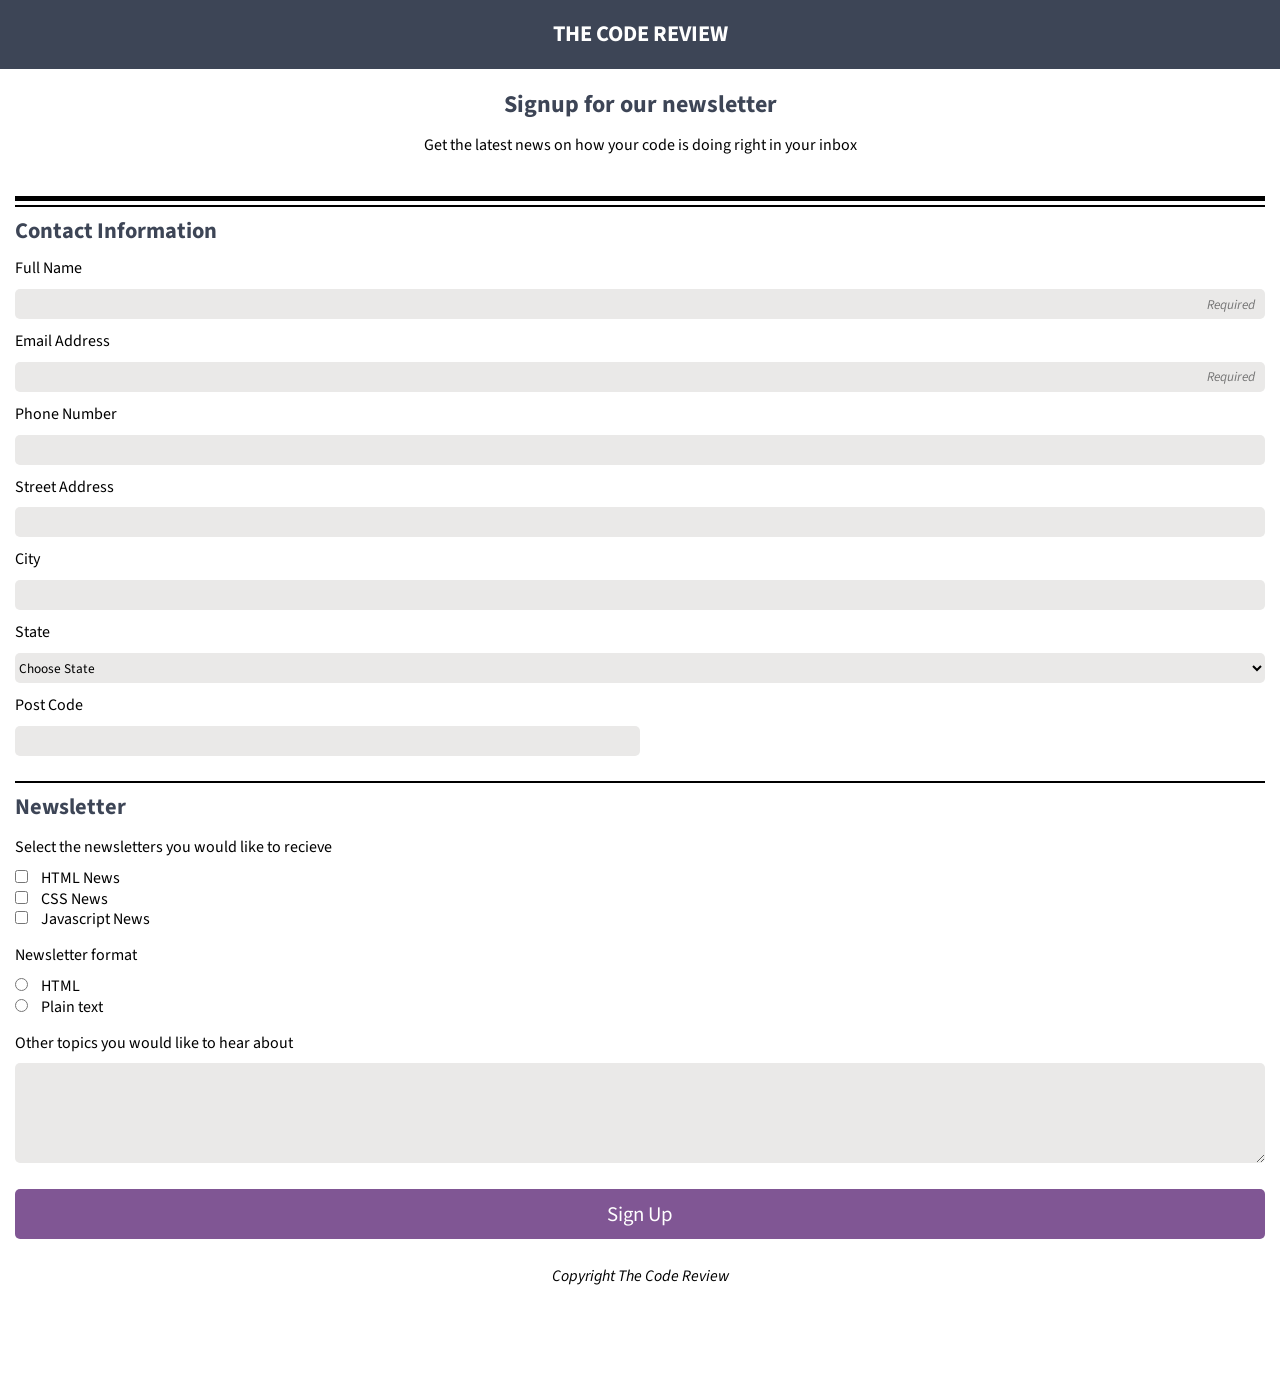
==== index.html @ 75476a8d "file loc change corrected inproper file location" ====
<!DOCTYPE html>
<html lang="en">
<head>
    <meta charset="UTF-8">
    <meta http-equiv="X-UA-Compatible" content="IE=edge">
    <meta name="viewport" content="width=device-width, initial-scale=1.0">
    <title>The Code Review</title>
    <link rel="preconnect" href="https://fonts.gstatic.com">
    <link href="https://fonts.googleapis.com/css2?family=Source+Sans+Pro&display=swap" rel="stylesheet">
    <link rel="stylesheet" href="css/styles.css">
</head>

<body>
    <h1 class="main-header">THE CODE REVIEW</h1>

    <div class="blurb">
        <h2>Signup for our newsletter</h2>
        <p>Get the latest news on how your code is doing right in your inbox</p>
    </div>

    <form>
        <fieldset class="fset1">
            <legend>Contact Information</legend>
                <label for="fname">Full Name</label>
                <input type="text" id="fname" name="fname" placeholder="Required">

                <label for="email">Email Address</label>
                <input type="email" id="email" name="email" placeholder="Required">

                <label for="phone">Phone Number</label>
                <input type="tel" id="phone" name="phone" maxlength="10" pattern="[+]{1}[0-9]{11,14}">

                <label for="address">Street Address</label>
                <input type="text" id="address" name="address">

                <label for="city">City</label>
                <input type="text" id="city" name="city">

                <label for="state">State</label>
                <select id="state" name="state">
                    <option value="" disabled selected>Choose State</option>
                    <option value="vic">Victoria</option>
                    <option value="nsw">New South Wales</option>
                    <option value="qld">Queensland</option>
                    <option value="tas">Tasmania</option>
                    <option value="sa">South Australia</option>
                    <option value="wa">Western Australia</option>
                    <option value="act">Australian Capital Territory</option>
                    <option value="nt">Northern Territory</option>
                </select> 
                
                <label for="pcode">Post Code</label>
                <input type="zip" id="pcode" name="pcode" min="4" maxlength="4">

        </fieldset>
                
        <fieldset class="fset2">
            <legend>Newsletter</legend>
                <p>Select the newsletters you would like to recieve</p>
                <div class="labelpairing">
                    <input type="checkbox" id="htmlnews" name="htmlnews" value="htmlnews">
                    <label for="htmlnews">HTML News</label>
                </div>
                    <div class="labelpairing">
                    <input type="checkbox" id="cssnews" name="cssnews" value="cssnews">
                    <label for="cssnews">CSS News</label>
                </div>
                <div class="labelpairing">
                    <input type="checkbox" id="javanews" name="javanews" value="javanews">
                    <label for="javanews">Javascript News</label>
                </div>
                <p>Newsletter format</p>
                <div class="labelpairing">
                    <input type="radio" id="html" name="html" value="html">
                    <label for="html">HTML</label>
                </div>
                <div class="labelpairing">
                    <input type="radio" id="ptext" name="html" value="ptext">
                    <label for="ptext">Plain text</label>
                </div>

                <label for="othertopics">Other topics you would like to hear about
                <textarea id="othertopics" name="othertopics" cols="20"></textarea>
                
                <input type="submit" value="Sign Up"> 
        </fieldset>
    </form>

    <footer>
        <p><i>Copyright The Code Review</i></p>
    </footer>
</body>
</html>
---- css/styles.css ----
/* Global Styles */

:root {
    --blue: #1e90ff;
    --white: #ffffff; 
}

* {
    box-sizing: border-box;
    line-height: 1.3;
    margin: 0;
    padding: 0;
    font-family: 'Source Sans Pro', sans-serif;
    border: none;
} 

.main-header {
    color: white;
    background-color: #3D4556;
    text-align: center;
    padding: 20px;
    font-size: 1.4em;
}

h2 {
    color: #3D4556;
    font: bold;
}

.blurb {
    text-align: center;
    padding: 20px 15px 2px;
}

.blurb > p {
    border-bottom: 5px solid;
    padding: 15px 10px 40px;
}

.blurb > p::after {
    content: "";
    position: absolute;
    padding-top: 30px;
    border-bottom: 1px solid;
}

input::placeholder {
    text-align: right;
    font-style: italic;
    padding-right: 10px;
}

#pcode {
    max-width: 50%;
}

/* Form Styles */

form {
    padding: 2px 15px;
}

footer {
    text-align: center;
    margin-bottom: 100px;
}

.fset1,
.fset2 {
    display: flex;
    border: none;
    flex-direction: column;
    padding: 10px 0 25px;
    border-top: 2px solid; 
}

legend {
    float: left;
    font-size: 1.4em;
    font-weight: bold;
    color: #3D4556;
}


input[type=submit] {
    background-color: #805694;
    width: 100%;
    height: 50px;
    font-size: 1.3em;
    border-radius: 5px;
    margin-top: 20px;
    color: white;
}
/* Fieldset 1 */

.fset1 > input,
select {
    background-color: #EAE9E8;
    width: 100%;
    height: 30px;
    border-radius: 5px;
    margin: 0;
}

.fset1 > label {
    padding: 12px 0px 10px;

}
/* Fieldset 2 */
.fset2 > p {
    padding: 15px 0px 10px;
}
.labelpairing {
    flex-direction: row;
}

input[type="checkbox"],
input[type="radio"] {
  margin-right: 10px;
} 

.fset2 > label:last-child {
    padding-top: 15px;
}

textarea {
    width: 100%;
    height: 100px;
    margin-top: 10px;
    border-radius: 5px;
    background-color: #EAE9E8;
}
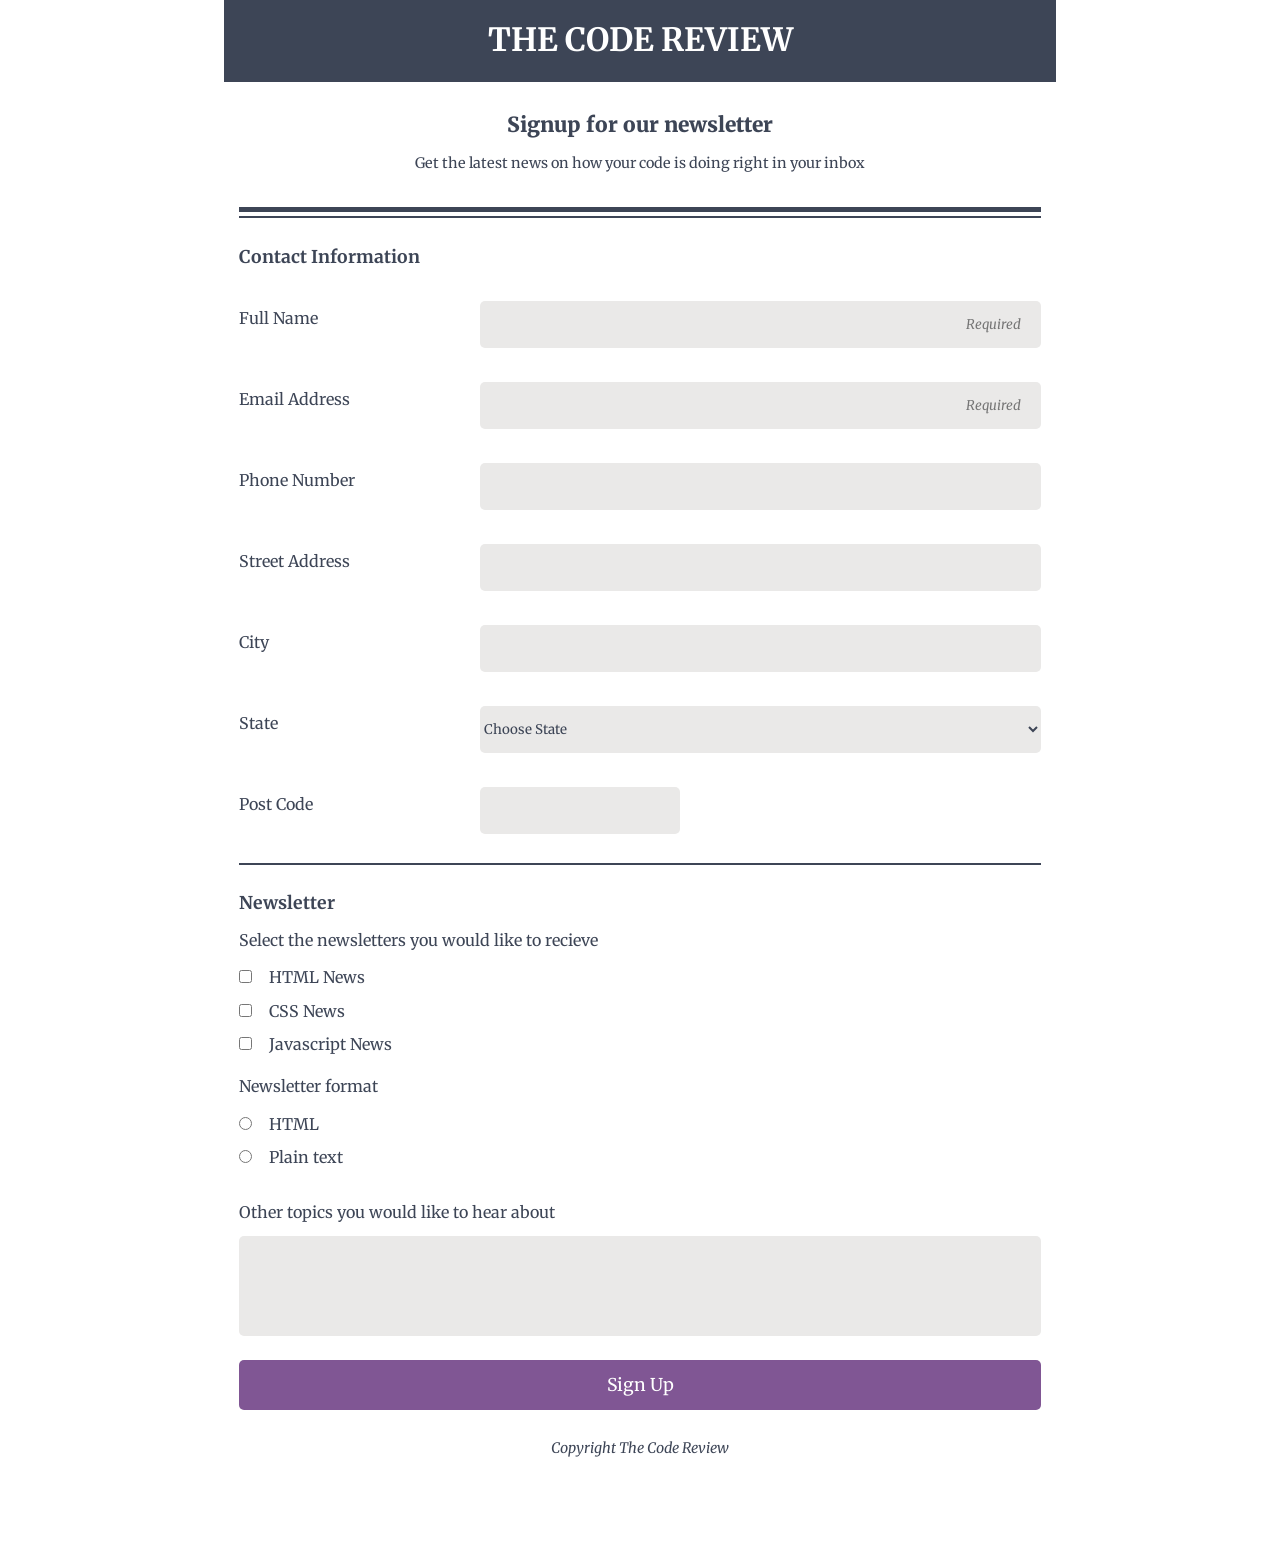
==== commit 1f19b627: "FINAL FINAL css and html fixes" ====
--- a/index.html
+++ b/index.html
@@ -5,8 +5,9 @@
     <meta http-equiv="X-UA-Compatible" content="IE=edge">
     <meta name="viewport" content="width=device-width, initial-scale=1.0">
     <title>The Code Review</title>
-    <link rel="preconnect" href="https://fonts.gstatic.com">
-    <link href="https://fonts.googleapis.com/css2?family=Source+Sans+Pro&display=swap" rel="stylesheet">
+    <link rel="preconnect" href="https://fonts.googleapis.com">
+    <link rel="preconnect" href="https://fonts.gstatic.com" crossorigin>
+    <link href="https://fonts.googleapis.com/css2?family=Merriweather:wght@400;700;900&display=swap" rel="stylesheet"> 
     <link rel="stylesheet" href="css/styles.css">
 </head>
 
@@ -21,37 +22,52 @@
     <form>
         <fieldset class="fset1">
             <legend>Contact Information</legend>
-                <label for="fname">Full Name</label>
-                <input type="text" id="fname" name="fname" placeholder="Required">
 
-                <label for="email">Email Address</label>
-                <input type="email" id="email" name="email" placeholder="Required">
+                <div class="mediapair">
+                    <label for="fname">Full Name</label>
+                    <input type="text" id="fname" name="fname" placeholder="Required" required>
+                </div>
 
-                <label for="phone">Phone Number</label>
-                <input type="tel" id="phone" name="phone" maxlength="10" pattern="[+]{1}[0-9]{11,14}">
+                <div class="mediapair">
+                    <label for="email">Email Address</label>
+                    <input type="email" id="email" name="email" placeholder="Required" required>
+                </div>
 
-                <label for="address">Street Address</label>
-                <input type="text" id="address" name="address">
+                <div class="mediapair">
+                    <label for="phone">Phone Number</label>
+                    <input type="tel" id="phone" name="phone" maxlength="10" pattern="[+]{1}[0-9]{11,14}">
+                </div>
 
-                <label for="city">City</label>
-                <input type="text" id="city" name="city">
+                <div class="mediapair">
+                    <label for="address">Street Address</label>
+                    <input type="text" id="address" name="address">
+                </div>
 
-                <label for="state">State</label>
-                <select id="state" name="state">
-                    <option value="" disabled selected>Choose State</option>
-                    <option value="vic">Victoria</option>
-                    <option value="nsw">New South Wales</option>
-                    <option value="qld">Queensland</option>
-                    <option value="tas">Tasmania</option>
-                    <option value="sa">South Australia</option>
-                    <option value="wa">Western Australia</option>
-                    <option value="act">Australian Capital Territory</option>
-                    <option value="nt">Northern Territory</option>
-                </select> 
+                <div class="mediapair">
+                    <label for="city">City</label>
+                    <input type="text" id="city" name="city">
+                </div>
+
+                <div class="mediapair">
+                    <label for="state">State</label>
+                    <select id="state" name="state">
+                        <option value="" disabled selected>Choose State</option>
+                        <option value="vic">Victoria</option>
+                        <option value="nsw">New South Wales</option>
+                        <option value="qld">Queensland</option>
+                        <option value="tas">Tasmania</option>
+                        <option value="sa">South Australia</option>
+                        <option value="wa">Western Australia</option>
+                        <option value="act">Australian Capital Territory</option>
+                        <option value="nt">Northern Territory</option>
+                    </select> 
+                </div>
                 
-                <label for="pcode">Post Code</label>
-                <input type="zip" id="pcode" name="pcode" min="4" maxlength="4">
-
+                <div class="mediapair">
+                    <label for="pcode">Post Code</label>
+                    <br>
+                    <input type="number" id="pcode" name="pcode">
+                </div>
         </fieldset>
                 
         <fieldset class="fset2">
@@ -78,11 +94,13 @@
                     <input type="radio" id="ptext" name="html" value="ptext">
                     <label for="ptext">Plain text</label>
                 </div>
+                <br>
+                <div class="labelpairing">
+                    <label for="othertopics">Other topics you would like to hear about</label>
+                    <textarea id="othertopics" name="othertopics" cols="20"></textarea>
+                </div>
 
-                <label for="othertopics">Other topics you would like to hear about
-                <textarea id="othertopics" name="othertopics" cols="20"></textarea>
-                
-                <input type="submit" value="Sign Up"> 
+                <input type="submit" id="submit" value="Sign Up"> 
         </fieldset>
     </form>
 
--- a/css/styles.css
+++ b/css/styles.css
@@ -1,17 +1,15 @@
 /* Global Styles */
 
-:root {
-    --blue: #1e90ff;
-    --white: #ffffff; 
-}
 
 * {
     box-sizing: border-box;
     line-height: 1.3;
     margin: 0;
     padding: 0;
-    font-family: 'Source Sans Pro', sans-serif;
+    font-family: 'Merriweather', serif;
     border: none;
+    justify-content: center;
+    color: #3D4556;
 } 
 
 .main-header {
@@ -19,22 +17,18 @@
     background-color: #3D4556;
     text-align: center;
     padding: 20px;
-    font-size: 1.4em;
-}
-
-h2 {
-    color: #3D4556;
-    font: bold;
+    
 }
 
 .blurb {
     text-align: center;
-    padding: 20px 15px 2px;
+    padding: 30px 15px 2px;
 }
 
 .blurb > p {
     border-bottom: 5px solid;
-    padding: 15px 10px 40px;
+    padding: 15px 10px 35px;
+    font-size: .9em;
 }
 
 .blurb > p::after {
@@ -44,14 +38,31 @@
     border-bottom: 1px solid;
 }
 
+h2 {
+    color: #3D4556;
+    font-weight: 900;
+    font-size: 1.3em;
+}
+
+
+
+
 input::placeholder {
     text-align: right;
     font-style: italic;
     padding-right: 10px;
 }
 
-#pcode {
-    max-width: 50%;
+input {
+    padding: 10px;
+}
+
+
+
+input:focus,
+select:focus,
+textarea:focus {
+    outline-color: #3D4556;
 }
 
 /* Form Styles */
@@ -63,6 +74,7 @@
 footer {
     text-align: center;
     margin-bottom: 100px;
+    font-size: .9em;
 }
 
 .fset1,
@@ -70,69 +82,119 @@
     display: flex;
     border: none;
     flex-direction: column;
-    padding: 10px 0 25px;
+    padding: 1.7em 0 1.7em;
     border-top: 2px solid; 
 }
 
 legend {
     float: left;
-    font-size: 1.4em;
+    font-size: 1.1em;
     font-weight: bold;
     color: #3D4556;
 }
+
+
 
 
 input[type=submit] {
     background-color: #805694;
     width: 100%;
     height: 50px;
-    font-size: 1.3em;
+    font-size: 1.1em;
     border-radius: 5px;
-    margin-top: 20px;
     color: white;
 }
+
+
 /* Fieldset 1 */
 
-.fset1 > input,
+.mediapair {
+    flex-direction: column;
+    padding: 1.3em 0em .1em;
+}
+
+.mediapair > input,
 select {
     background-color: #EAE9E8;
     width: 100%;
-    height: 30px;
+    height: 3.5em;
     border-radius: 5px;
-    margin: 0;
-}
+    margin-top: .9em;
+}
+
 
 .fset1 > label {
-    padding: 12px 0px 10px;
-
-}
+    padding: .9em 0em .9em;
+
+}
+
+input[type="number"] {
+    width: 50%;
+}
+
 /* Fieldset 2 */
 .fset2 > p {
     padding: 15px 0px 10px;
 }
 .labelpairing {
     flex-direction: row;
+    padding: .4em 0em .4em
 }
 
 input[type="checkbox"],
 input[type="radio"] {
-  margin-right: 10px;
+  margin-right: 1em;
 } 
 
+
 .fset2 > label:last-child {
-    padding-top: 15px;
+    margin-top: 1.8em;
+
 }
 
 textarea {
     width: 100%;
     height: 100px;
-    margin-top: 10px;
+    margin-top: 1em;
+    margin-bottom: 1em;
     border-radius: 5px;
+    padding: 10px;
     background-color: #EAE9E8;
-}
-
-
-
-
-
-
+    resize: none;
+}
+
+/* Media Query */
+
+@media screen and (min-width: 768px) {
+   
+    body {
+        width: 65%;
+        margin: auto;
+    }
+
+    .mediapair {
+        display: flex;
+        flex-direction: row;
+        justify-content: space-between;
+        text-align: center;
+        
+    }
+    .mediapair > label {
+       margin-top: auto;
+       margin-bottom: auto;
+       float: left;
+    }
+
+    .mediapair > input,
+    select {
+        width: 70%;
+        float: right;
+    }
+
+    
+    input[type="number"] {
+        width: 25%;
+        margin-right: 45%;
+    }
+
+}
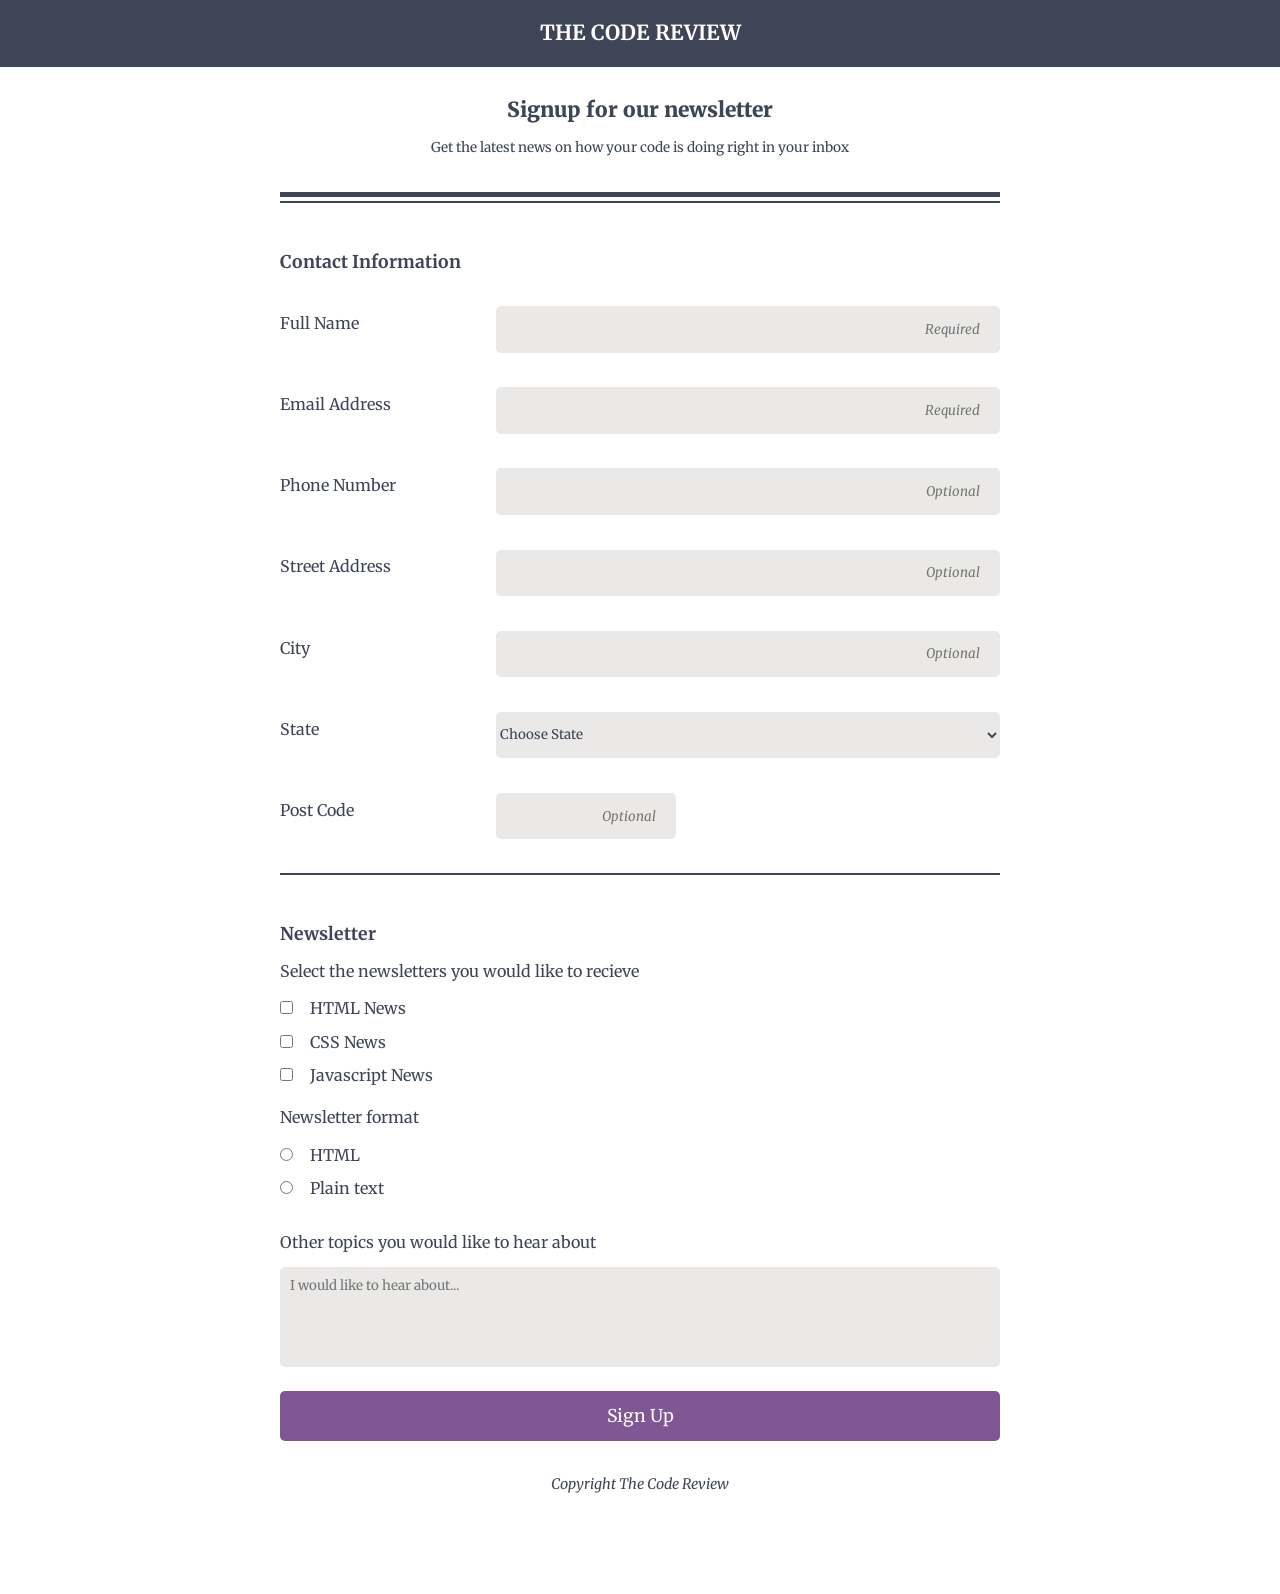
==== commit 93b2e2f1: "FINAL FINAL added css transitions to focus input fields, added placeholder text to all input fields" ====
--- a/index.html
+++ b/index.html
@@ -35,17 +35,17 @@
 
                 <div class="mediapair">
                     <label for="phone">Phone Number</label>
-                    <input type="tel" id="phone" name="phone" maxlength="10" pattern="[+]{1}[0-9]{11,14}">
+                    <input type="tel" id="phone" name="phone" maxlength="10" placeholder="Optional" placeholder="+61" pattern="[+]{1}[0-9]{11,14}">
                 </div>
 
                 <div class="mediapair">
                     <label for="address">Street Address</label>
-                    <input type="text" id="address" name="address">
+                    <input type="text" id="address" placeholder="Optional" name="address">
                 </div>
 
                 <div class="mediapair">
                     <label for="city">City</label>
-                    <input type="text" id="city" name="city">
+                    <input type="text" id="city" placeholder="Optional" name="city">
                 </div>
 
                 <div class="mediapair">
@@ -66,7 +66,7 @@
                 <div class="mediapair">
                     <label for="pcode">Post Code</label>
                     <br>
-                    <input type="number" id="pcode" name="pcode">
+                    <input type="number" pattern="[0-9]*" placeholder="Optional" id="pcode" name="pcode">
                 </div>
         </fieldset>
                 
@@ -97,7 +97,7 @@
                 <br>
                 <div class="labelpairing">
                     <label for="othertopics">Other topics you would like to hear about</label>
-                    <textarea id="othertopics" name="othertopics" cols="20"></textarea>
+                    <textarea id="othertopics" name="othertopics" placeholder="I would like to hear about..." cols="20"></textarea>
                 </div>
 
                 <input type="submit" id="submit" value="Sign Up"> 
--- a/css/styles.css
+++ b/css/styles.css
@@ -16,6 +16,7 @@
     color: white;
     background-color: #3D4556;
     text-align: center;
+    font-size: 1.3em;
     padding: 20px;
     
 }
@@ -28,7 +29,7 @@
 .blurb > p {
     border-bottom: 5px solid;
     padding: 15px 10px 35px;
-    font-size: .9em;
+    font-size: .85em;
 }
 
 .blurb > p::after {
@@ -59,13 +60,18 @@
 
 
 
-input:focus,
+input[type=text]:focus,
+input[type=email]:focus,
+input[type=tel]:focus,
+input[type=number]:focus,
 select:focus,
 textarea:focus {
+    transition: 1s ;
     outline-color: #3D4556;
-}
-
-/* Form Styles */
+    background-color: #ffffb3;
+}
+
+/* Form Styles */ 
 
 form {
     padding: 2px 15px;
@@ -94,8 +100,6 @@
 }
 
 
-
-
 input[type=submit] {
     background-color: #805694;
     width: 100%;
@@ -131,6 +135,13 @@
 input[type="number"] {
     width: 50%;
 }
+
+input::-webkit-outer-spin-button,
+input::-webkit-inner-spin-button {
+  -webkit-appearance: none;
+  margin: 0;
+}
+
 
 /* Fieldset 2 */
 .fset2 > p {
@@ -167,10 +178,13 @@
 
 @media screen and (min-width: 768px) {
    
-    body {
+    form,
+    .blurb {
         width: 65%;
+        max-width: 750px;
         margin: auto;
     }
+
 
     .mediapair {
         display: flex;
@@ -197,4 +211,9 @@
         margin-right: 45%;
     }
 
-}
+    .fset1,
+    .fset2 {
+    padding: 3em 0 2em;
+}
+
+}
